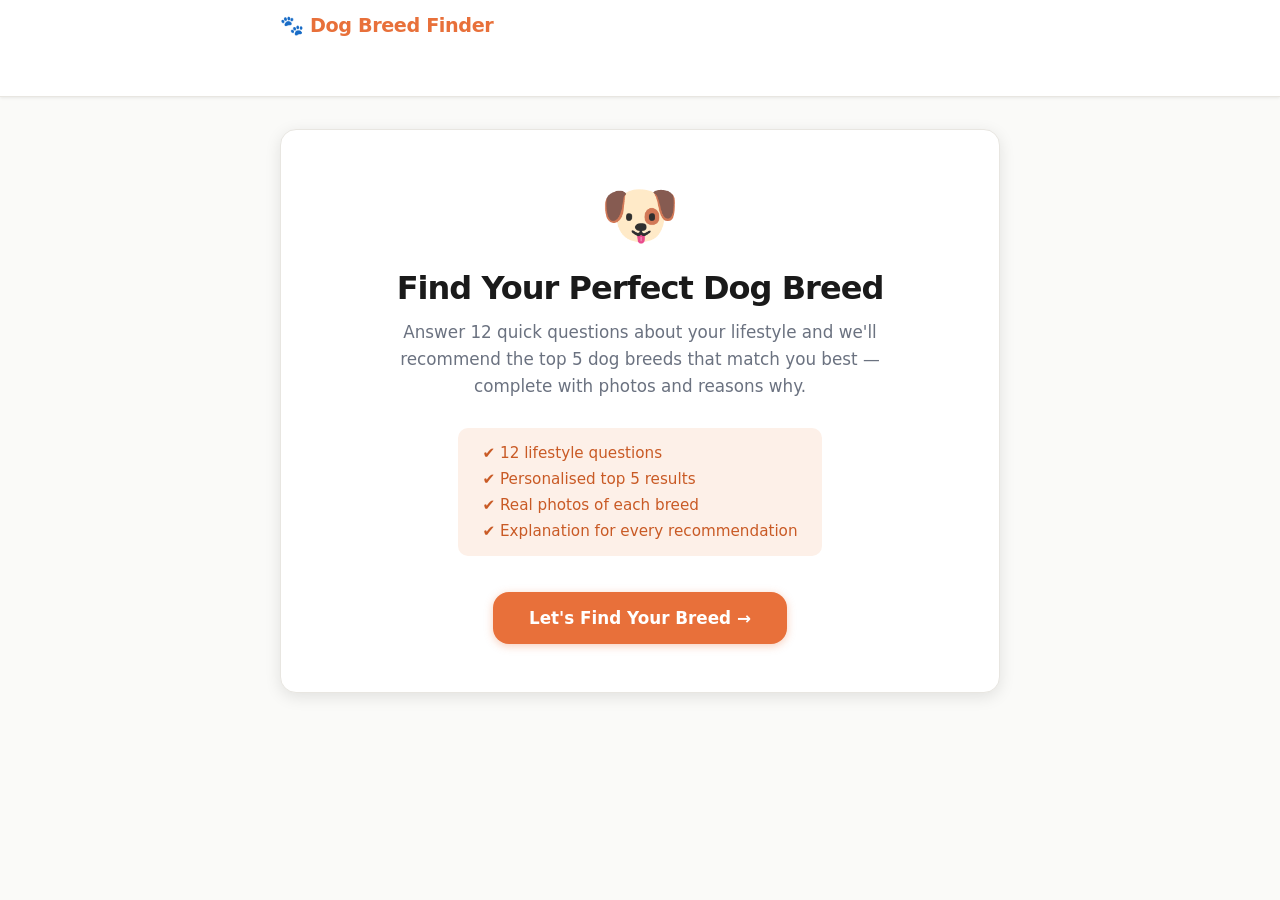
==== index.html @ 70168368 "Add dog breed recommender web app Interactive quiz with 12 lifestyle questions (exercise, space, chi" ====
<!DOCTYPE html>
<html lang="en">
<head>
  <meta charset="UTF-8" />
  <meta name="viewport" content="width=device-width, initial-scale=1.0" />
  <title>Dog Breed Finder</title>
  <link rel="stylesheet" href="styles.css" />
</head>
<body>

  <!-- Header -->
  <header class="site-header">
    <div class="header-inner">
      <div class="logo">🐾 Dog Breed Finder</div>
      <div class="progress-wrapper" id="progressWrapper" aria-hidden="true">
        <div class="progress-label">
          <span id="progressText">Question 1 of 12</span>
          <span id="progressPct">0%</span>
        </div>
        <div class="progress-track" role="progressbar" aria-valuenow="0" aria-valuemin="0" aria-valuemax="100" id="progressBar">
          <div class="progress-fill" id="progressFill"></div>
        </div>
        <div class="progress-dots" id="progressDots"></div>
      </div>
    </div>
  </header>

  <!-- Main content area -->
  <main class="main" id="app">

    <!-- Welcome screen -->
    <section class="screen active" id="screenWelcome">
      <div class="welcome-card">
        <div class="welcome-icon">🐶</div>
        <h1>Find Your Perfect Dog Breed</h1>
        <p>Answer 12 quick questions about your lifestyle and we'll recommend the top 5 dog breeds that match you best — complete with photos and reasons why.</p>
        <ul class="welcome-features">
          <li>✔ 12 lifestyle questions</li>
          <li>✔ Personalised top 5 results</li>
          <li>✔ Real photos of each breed</li>
          <li>✔ Explanation for every recommendation</li>
        </ul>
        <button class="btn btn-primary btn-large" id="startBtn">Let's Find Your Breed →</button>
      </div>
    </section>

    <!-- Quiz screen -->
    <section class="screen" id="screenQuiz">
      <div class="quiz-container">
        <div class="question-card" id="questionCard">
          <div class="question-header">
            <span class="question-number" id="questionNumber">1 / 12</span>
            <span class="question-category" id="questionCategory">Lifestyle</span>
          </div>
          <h2 class="question-text" id="questionText"></h2>
          <div class="options-grid" id="optionsGrid"></div>
          <div class="quiz-nav">
            <button class="btn btn-ghost" id="backBtn" disabled>← Back</button>
          </div>
        </div>
      </div>
    </section>

    <!-- Loading screen -->
    <section class="screen" id="screenLoading">
      <div class="loading-card">
        <div class="paw-spinner">
          <span>🐾</span>
        </div>
        <h2>Finding your perfect matches…</h2>
        <p>Analysing your answers against our breed database</p>
        <div class="loading-bar-track">
          <div class="loading-bar-fill" id="loadingBarFill"></div>
        </div>
      </div>
    </section>

    <!-- Results screen -->
    <section class="screen" id="screenResults">
      <div class="results-container">
        <div class="results-header">
          <h1>Your Top 5 Dog Breeds</h1>
          <p class="results-subtitle">Based on your answers, here are the breeds that suit your lifestyle best</p>
        </div>
        <div class="results-grid" id="resultsGrid"></div>
        <div class="results-footer">
          <button class="btn btn-outline" id="restartBtn">↩ Start Over</button>
        </div>
      </div>
    </section>

  </main>

  <script src="app.js"></script>
</body>
</html>
---- styles.css ----
/* ============================================================
   RESET & BASE
   ============================================================ */
*, *::before, *::after {
  box-sizing: border-box;
  margin: 0;
  padding: 0;
}

:root {
  --primary: #e8703a;
  --primary-dark: #c95a25;
  --primary-light: #fdf0e8;
  --secondary: #2d6a4f;
  --bg: #fafaf8;
  --surface: #ffffff;
  --border: #e8e6e1;
  --text: #1a1a1a;
  --text-muted: #6b7280;
  --text-light: #9ca3af;
  --shadow-sm: 0 1px 3px rgba(0,0,0,0.08);
  --shadow-md: 0 4px 16px rgba(0,0,0,0.10);
  --shadow-lg: 0 8px 32px rgba(0,0,0,0.12);
  --radius: 16px;
  --radius-sm: 10px;
  --transition: 0.2s ease;
  --font: 'Segoe UI', system-ui, -apple-system, sans-serif;
}

html {
  font-size: 16px;
  scroll-behavior: smooth;
}

body {
  font-family: var(--font);
  background: var(--bg);
  color: var(--text);
  min-height: 100vh;
  display: flex;
  flex-direction: column;
}

/* ============================================================
   HEADER
   ============================================================ */
.site-header {
  background: var(--surface);
  border-bottom: 1px solid var(--border);
  position: sticky;
  top: 0;
  z-index: 100;
  box-shadow: var(--shadow-sm);
}

.header-inner {
  max-width: 760px;
  margin: 0 auto;
  padding: 14px 20px;
  display: flex;
  flex-direction: column;
  gap: 10px;
}

.logo {
  font-size: 1.2rem;
  font-weight: 700;
  color: var(--primary);
  letter-spacing: -0.02em;
}

.progress-wrapper {
  display: flex;
  flex-direction: column;
  gap: 6px;
  opacity: 0;
  transition: opacity 0.3s ease;
}

.progress-wrapper.visible {
  opacity: 1;
}

.progress-label {
  display: flex;
  justify-content: space-between;
  font-size: 0.78rem;
  font-weight: 600;
  color: var(--text-muted);
}

.progress-track {
  width: 100%;
  height: 8px;
  background: var(--border);
  border-radius: 99px;
  overflow: hidden;
}

.progress-fill {
  height: 100%;
  background: linear-gradient(90deg, var(--primary), var(--primary-dark));
  border-radius: 99px;
  width: 0%;
  transition: width 0.4s ease;
}

.progress-dots {
  display: flex;
  gap: 4px;
  flex-wrap: wrap;
}

.progress-dot {
  width: 10px;
  height: 10px;
  border-radius: 50%;
  background: var(--border);
  transition: background 0.3s ease, transform 0.2s ease;
  flex-shrink: 0;
}

.progress-dot.done {
  background: var(--primary);
}

.progress-dot.current {
  background: var(--primary);
  transform: scale(1.3);
  box-shadow: 0 0 0 3px var(--primary-light);
}

/* ============================================================
   MAIN / SCREENS
   ============================================================ */
.main {
  flex: 1;
  display: flex;
  align-items: flex-start;
  justify-content: center;
  padding: 32px 16px 64px;
}

.screen {
  display: none;
  width: 100%;
  max-width: 720px;
  animation: fadeSlideIn 0.35s ease forwards;
}

.screen.active {
  display: block;
}

@keyframes fadeSlideIn {
  from { opacity: 0; transform: translateY(16px); }
  to   { opacity: 1; transform: translateY(0); }
}

/* ============================================================
   WELCOME SCREEN
   ============================================================ */
.welcome-card {
  background: var(--surface);
  border-radius: var(--radius);
  padding: 48px 40px;
  box-shadow: var(--shadow-md);
  text-align: center;
  border: 1px solid var(--border);
}

.welcome-icon {
  font-size: 4rem;
  margin-bottom: 16px;
  display: block;
}

.welcome-card h1 {
  font-size: 2rem;
  font-weight: 800;
  letter-spacing: -0.03em;
  margin-bottom: 12px;
  color: var(--text);
}

.welcome-card > p {
  font-size: 1.05rem;
  color: var(--text-muted);
  line-height: 1.6;
  max-width: 480px;
  margin: 0 auto 28px;
}

.welcome-features {
  list-style: none;
  display: inline-flex;
  flex-direction: column;
  gap: 8px;
  text-align: left;
  margin-bottom: 36px;
  background: var(--primary-light);
  padding: 16px 24px;
  border-radius: var(--radius-sm);
}

.welcome-features li {
  font-size: 0.95rem;
  color: var(--primary-dark);
  font-weight: 500;
}

/* ============================================================
   BUTTONS
   ============================================================ */
.btn {
  display: inline-flex;
  align-items: center;
  justify-content: center;
  gap: 8px;
  padding: 12px 24px;
  border-radius: var(--radius-sm);
  border: none;
  cursor: pointer;
  font-family: var(--font);
  font-size: 0.95rem;
  font-weight: 600;
  text-decoration: none;
  transition: all var(--transition);
  white-space: nowrap;
}

.btn:focus-visible {
  outline: 3px solid var(--primary);
  outline-offset: 2px;
}

.btn-primary {
  background: var(--primary);
  color: white;
  box-shadow: 0 2px 8px rgba(232,112,58,0.35);
}

.btn-primary:hover {
  background: var(--primary-dark);
  box-shadow: 0 4px 12px rgba(232,112,58,0.45);
  transform: translateY(-1px);
}

.btn-primary:active {
  transform: translateY(0);
}

.btn-large {
  padding: 16px 36px;
  font-size: 1.05rem;
  border-radius: var(--radius);
}

.btn-ghost {
  background: transparent;
  color: var(--text-muted);
  padding: 8px 16px;
}

.btn-ghost:hover:not(:disabled) {
  background: var(--border);
  color: var(--text);
}

.btn-ghost:disabled {
  opacity: 0.3;
  cursor: not-allowed;
}

.btn-outline {
  background: transparent;
  color: var(--primary);
  border: 2px solid var(--primary);
}

.btn-outline:hover {
  background: var(--primary);
  color: white;
}

/* ============================================================
   QUIZ SCREEN
   ============================================================ */
.quiz-container {
  width: 100%;
}

.question-card {
  background: var(--surface);
  border-radius: var(--radius);
  padding: 36px 32px;
  box-shadow: var(--shadow-md);
  border: 1px solid var(--border);
}

.question-header {
  display: flex;
  justify-content: space-between;
  align-items: center;
  margin-bottom: 20px;
}

.question-number {
  font-size: 0.85rem;
  font-weight: 700;
  color: var(--primary);
  background: var(--primary-light);
  padding: 4px 12px;
  border-radius: 99px;
}

.question-category {
  font-size: 0.8rem;
  font-weight: 600;
  color: var(--text-light);
  text-transform: uppercase;
  letter-spacing: 0.06em;
}

.question-text {
  font-size: 1.4rem;
  font-weight: 700;
  letter-spacing: -0.02em;
  margin-bottom: 28px;
  line-height: 1.35;
  color: var(--text);
}

/* Options */
.options-grid {
  display: grid;
  gap: 12px;
  margin-bottom: 24px;
}

.options-grid.cols-2 {
  grid-template-columns: 1fr 1fr;
}

.option-btn {
  display: flex;
  align-items: flex-start;
  gap: 14px;
  padding: 16px 18px;
  background: var(--bg);
  border: 2px solid var(--border);
  border-radius: var(--radius-sm);
  cursor: pointer;
  font-family: var(--font);
  text-align: left;
  transition: all var(--transition);
  width: 100%;
}

.option-btn:hover {
  border-color: var(--primary);
  background: var(--primary-light);
  transform: translateY(-1px);
  box-shadow: var(--shadow-sm);
}

.option-btn:focus-visible {
  outline: 3px solid var(--primary);
  outline-offset: 2px;
}

.option-btn.selected {
  border-color: var(--primary);
  background: var(--primary-light);
  box-shadow: 0 0 0 3px rgba(232,112,58,0.15);
}

.option-icon {
  font-size: 1.5rem;
  flex-shrink: 0;
  line-height: 1;
}

.option-body {
  display: flex;
  flex-direction: column;
  gap: 2px;
}

.option-label {
  font-size: 0.95rem;
  font-weight: 600;
  color: var(--text);
}

.option-desc {
  font-size: 0.82rem;
  color: var(--text-muted);
  line-height: 1.4;
}

.quiz-nav {
  display: flex;
  justify-content: flex-start;
}

/* ============================================================
   LOADING SCREEN
   ============================================================ */
.loading-card {
  background: var(--surface);
  border-radius: var(--radius);
  padding: 64px 40px;
  box-shadow: var(--shadow-md);
  border: 1px solid var(--border);
  text-align: center;
}

.paw-spinner {
  font-size: 3.5rem;
  animation: pawBounce 0.9s ease-in-out infinite alternate;
  display: block;
  margin-bottom: 24px;
}

@keyframes pawBounce {
  from { transform: scale(0.85) rotate(-8deg); opacity: 0.7; }
  to   { transform: scale(1.15) rotate(8deg);  opacity: 1; }
}

.loading-card h2 {
  font-size: 1.5rem;
  font-weight: 700;
  margin-bottom: 8px;
}

.loading-card p {
  color: var(--text-muted);
  margin-bottom: 28px;
}

.loading-bar-track {
  width: 100%;
  max-width: 320px;
  height: 6px;
  background: var(--border);
  border-radius: 99px;
  overflow: hidden;
  margin: 0 auto;
}

.loading-bar-fill {
  height: 100%;
  background: linear-gradient(90deg, var(--primary), var(--primary-dark));
  border-radius: 99px;
  width: 0%;
  transition: width 0.25s ease;
}

/* ============================================================
   RESULTS SCREEN
   ============================================================ */
.results-container {
  width: 100%;
}

.results-header {
  text-align: center;
  margin-bottom: 32px;
}

.results-header h1 {
  font-size: 2rem;
  font-weight: 800;
  letter-spacing: -0.03em;
  margin-bottom: 8px;
}

.results-subtitle {
  color: var(--text-muted);
  font-size: 1rem;
}

.results-grid {
  display: flex;
  flex-direction: column;
  gap: 20px;
  margin-bottom: 36px;
}

/* Breed card */
.breed-card {
  background: var(--surface);
  border-radius: var(--radius);
  overflow: hidden;
  box-shadow: var(--shadow-md);
  border: 1px solid var(--border);
  display: grid;
  grid-template-columns: 200px 1fr;
  transition: box-shadow var(--transition), transform var(--transition);
  animation: fadeSlideIn 0.4s ease forwards;
}

.breed-card:hover {
  box-shadow: var(--shadow-lg);
  transform: translateY(-2px);
}

.breed-card:nth-child(1) { animation-delay: 0.05s; }
.breed-card:nth-child(2) { animation-delay: 0.10s; }
.breed-card:nth-child(3) { animation-delay: 0.15s; }
.breed-card:nth-child(4) { animation-delay: 0.20s; }
.breed-card:nth-child(5) { animation-delay: 0.25s; }

.breed-rank {
  position: absolute;
  top: 10px;
  left: 10px;
  background: rgba(0,0,0,0.55);
  color: white;
  font-size: 0.75rem;
  font-weight: 800;
  padding: 3px 10px;
  border-radius: 99px;
  backdrop-filter: blur(4px);
}

.breed-img-wrap {
  position: relative;
  overflow: hidden;
  background: var(--border);
  min-height: 200px;
}

.breed-img-wrap img {
  width: 100%;
  height: 100%;
  object-fit: cover;
  display: block;
  transition: transform 0.4s ease;
}

.breed-card:hover .breed-img-wrap img {
  transform: scale(1.04);
}

.breed-img-skeleton {
  position: absolute;
  inset: 0;
  background: linear-gradient(90deg, var(--border) 25%, #f0ede8 50%, var(--border) 75%);
  background-size: 200% 100%;
  animation: shimmer 1.4s infinite;
}

@keyframes shimmer {
  from { background-position: 200% 0; }
  to   { background-position: -200% 0; }
}

.breed-info {
  padding: 20px 24px;
  display: flex;
  flex-direction: column;
  gap: 10px;
}

.breed-top {
  display: flex;
  align-items: flex-start;
  justify-content: space-between;
  gap: 12px;
  flex-wrap: wrap;
}

.breed-name {
  font-size: 1.25rem;
  font-weight: 800;
  letter-spacing: -0.02em;
}

.breed-score {
  display: flex;
  align-items: center;
  gap: 6px;
  background: var(--primary-light);
  color: var(--primary-dark);
  font-size: 0.82rem;
  font-weight: 700;
  padding: 4px 12px;
  border-radius: 99px;
  white-space: nowrap;
  flex-shrink: 0;
}

.breed-score-bar {
  width: 60px;
  height: 4px;
  background: var(--border);
  border-radius: 99px;
  overflow: hidden;
}

.breed-score-fill {
  height: 100%;
  background: linear-gradient(90deg, var(--primary), var(--primary-dark));
  border-radius: 99px;
}

.breed-tags {
  display: flex;
  flex-wrap: wrap;
  gap: 6px;
}

.breed-tag {
  background: #f0f4f8;
  color: #374151;
  font-size: 0.75rem;
  font-weight: 600;
  padding: 3px 10px;
  border-radius: 99px;
  border: 1px solid #e2e8f0;
}

.breed-reasons-title {
  font-size: 0.82rem;
  font-weight: 700;
  color: var(--text-muted);
  text-transform: uppercase;
  letter-spacing: 0.05em;
}

.breed-reasons {
  list-style: none;
  display: flex;
  flex-direction: column;
  gap: 4px;
}

.breed-reasons li {
  font-size: 0.88rem;
  color: var(--text);
  display: flex;
  align-items: flex-start;
  gap: 6px;
  line-height: 1.45;
}

.breed-reasons li::before {
  content: '✓';
  color: var(--primary);
  font-weight: 700;
  flex-shrink: 0;
  margin-top: 1px;
}

.results-footer {
  text-align: center;
  padding-top: 8px;
}

/* ============================================================
   RESPONSIVE
   ============================================================ */
@media (max-width: 600px) {
  .welcome-card {
    padding: 32px 20px;
  }

  .welcome-card h1 {
    font-size: 1.6rem;
  }

  .question-card {
    padding: 24px 18px;
  }

  .question-text {
    font-size: 1.15rem;
  }

  .options-grid.cols-2 {
    grid-template-columns: 1fr;
  }

  .breed-card {
    grid-template-columns: 1fr;
  }

  .breed-img-wrap {
    min-height: 200px;
    max-height: 220px;
  }

  .breed-info {
    padding: 16px;
  }

  .header-inner {
    padding: 10px 16px;
  }
}
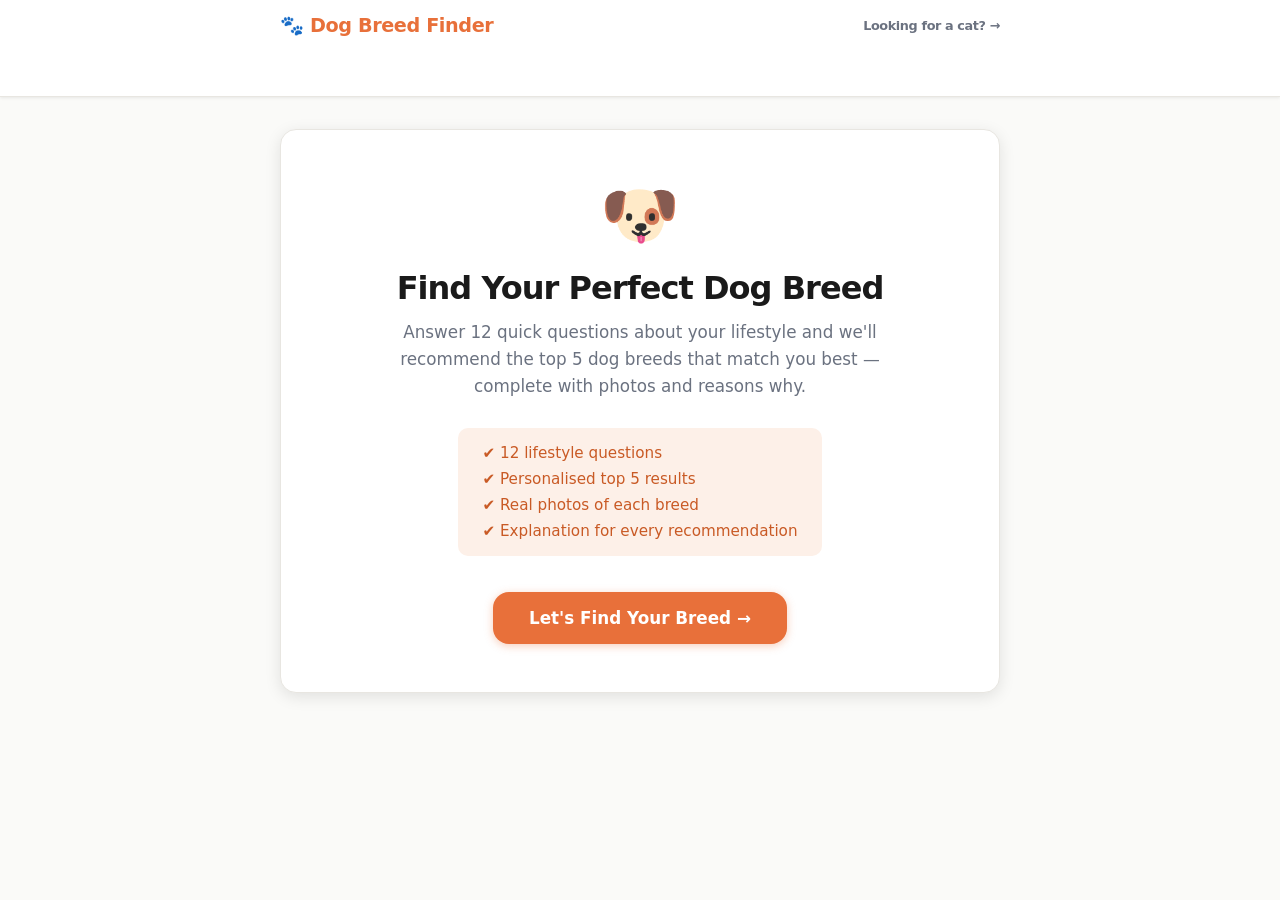
==== commit bb0f256f: "Prepare site for GitHub Pages - Add .nojekyll so Pages serves the static files as-is - Link the dog " ====
--- a/index.html
+++ b/index.html
@@ -11,7 +11,7 @@
   <!-- Header -->
   <header class="site-header">
     <div class="header-inner">
-      <div class="logo">🐾 Dog Breed Finder</div>
+      <div class="logo">🐾 Dog Breed Finder <a class="logo-switch" href="cats/">Looking for a cat? →</a></div>
       <div class="progress-wrapper" id="progressWrapper" aria-hidden="true">
         <div class="progress-label">
           <span id="progressText">Question 1 of 12</span>
--- a/styles.css
+++ b/styles.css
@@ -69,6 +69,25 @@
   letter-spacing: -0.02em;
 }
 
+.logo {
+  display: flex;
+  align-items: center;
+  justify-content: space-between;
+  gap: 12px;
+  flex-wrap: wrap;
+}
+
+.logo-switch {
+  font-size: 0.8rem;
+  font-weight: 600;
+  color: var(--text-muted);
+  text-decoration: none;
+}
+
+.logo-switch:hover {
+  color: var(--primary);
+}
+
 .progress-wrapper {
   display: flex;
   flex-direction: column;
